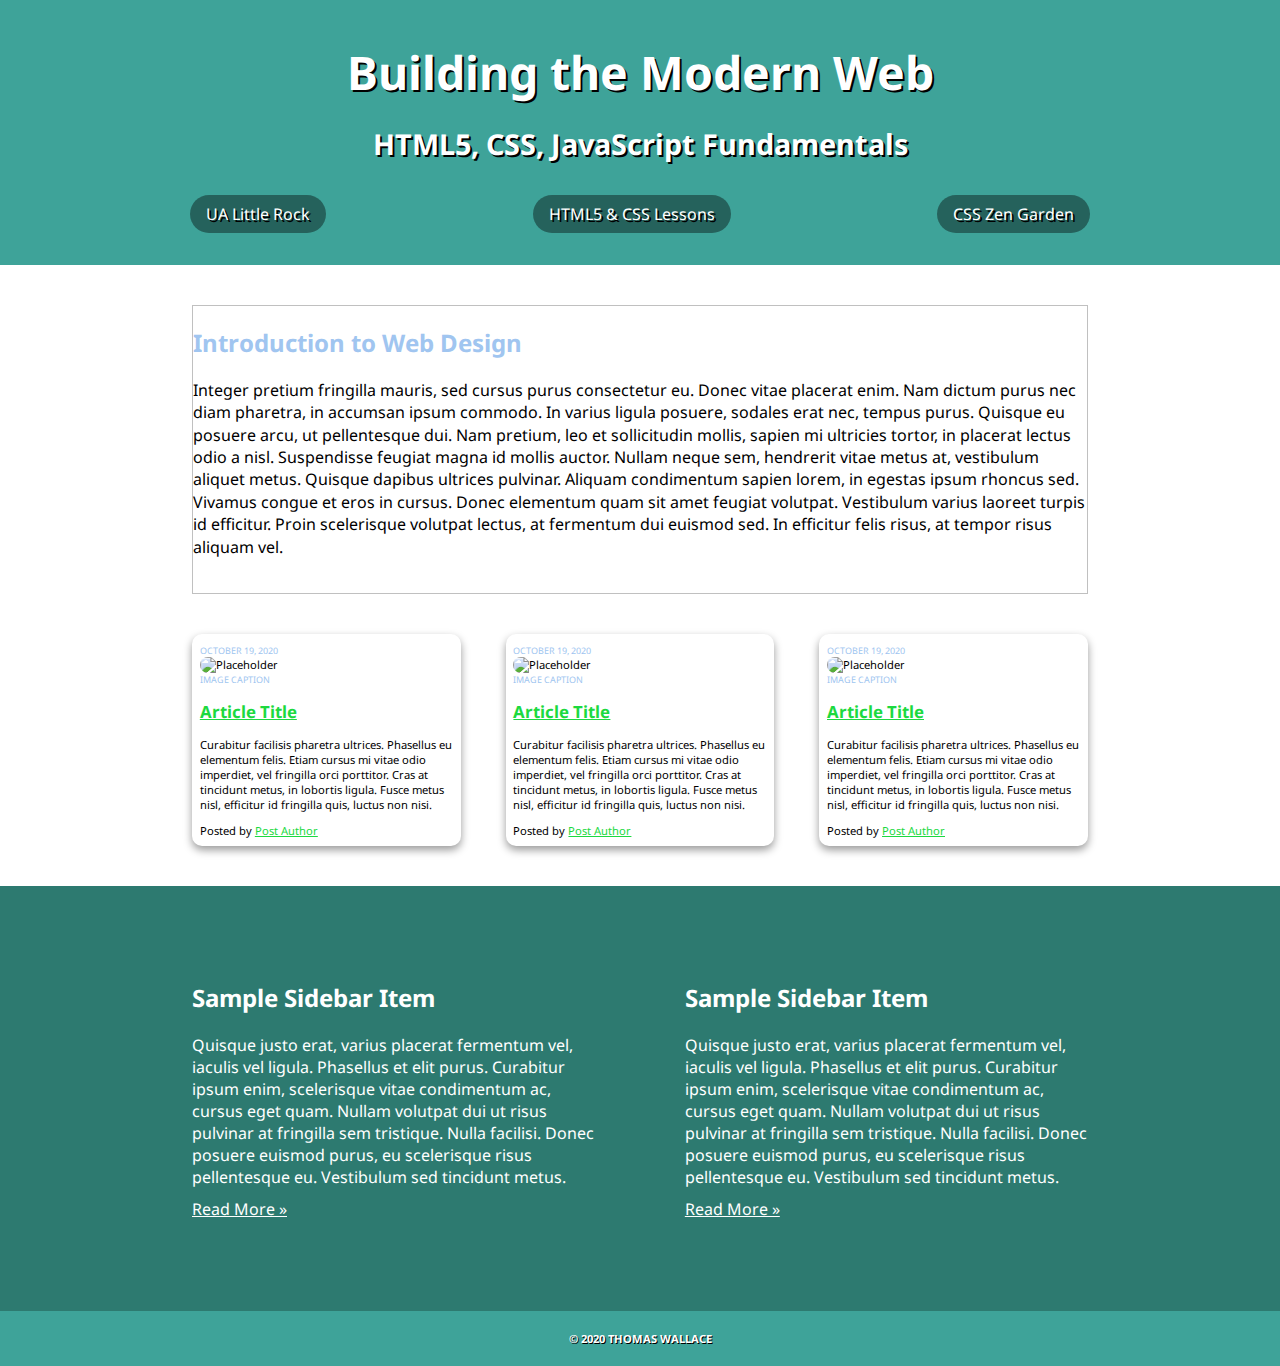
==== css-demo/index.html @ 1737978f "Added new link" ====
<!DOCTYPE html>
<html lang="en">

<head>
  <title>IFSC 1310 - Prototype</title>
  <meta charset="UTF-8" />
  <meta name="description" content="Keyword rich narrative on site purpose" />
  <meta name="author" content="Thomas Wallace" />
  <link rel="stylesheet" href="assets/css/style.css" />
  <link rel="preconnect" href="https://fonts.googleapis.com">
  <link rel="preconnect" href="https://fonts.gstatic.com" crossorigin>
  <link href="https://fonts.googleapis.com/css2?family=Noto+Sans&display=swap" rel="stylesheet">
</head>

<body>
  <header role="banner" class="primary">
    <h1><a href="index.html">Building the Modern Web</a></h1>
    <h2>HTML5, CSS, JavaScript Fundamentals</h2>
    <nav role="navigation">
      <ul>
        <li><a href="https://ualr.edu/">UA Little Rock</a></li>
        <li><a href="http://learn.shayhowe.com/html-css/getting-to-know-html/">HTML5 & CSS Lessons</a></li>
        <li><a href="http://www.csszengarden.com/">CSS Zen Garden</a></li>
      </ul>
    </nav>
  </header>
  <section id="intro" class="container">
    <h2>Introduction to Web Design</h2>
    <p>Integer pretium fringilla mauris, sed cursus purus consectetur eu. Donec vitae placerat enim. Nam dictum purus nec diam pharetra, in accumsan ipsum commodo. In varius ligula posuere, sodales erat nec, tempus purus. Quisque eu posuere arcu, ut pellentesque
      dui. Nam pretium, leo et sollicitudin mollis, sapien mi ultricies tortor, in placerat lectus odio a nisl. Suspendisse feugiat magna id mollis auctor. Nullam neque sem, hendrerit vitae metus at, vestibulum aliquet metus. Quisque dapibus ultrices
      pulvinar. Aliquam condimentum sapien lorem, in egestas ipsum rhoncus sed. Vivamus congue et eros in cursus. Donec elementum quam sit amet feugiat volutpat. Vestibulum varius laoreet turpis id efficitur. Proin scelerisque volutpat lectus, at fermentum
      dui euismod sed. In efficitur felis risus, at tempor risus aliquam vel.</p>
  </section>

  <section id="content" class="container">
    <article class="post">
      <header>
        <time class="post-date" datetime="2020-10-19">October 19, 2020</time>
        <figure>
          <img src="https://via.placeholder.com/300x200" alt="Placeholder" />
          <figcaption>Image Caption</figcaption>
        </figure>
        <h2> <a href="#" rel="bookmark" title="link to this post">Article Title</a> </h2>
      </header>
      <p>Curabitur facilisis pharetra ultrices. Phasellus eu elementum felis. Etiam cursus mi vitae odio imperdiet, vel fringilla orci porttitor. Cras at tincidunt metus, in lobortis ligula. Fusce metus nisl, efficitur id fringilla quis, luctus non nisi.
        </p>
      <footer class="post-meta"> Posted by <a href="#">Post Author</a></footer>
    </article>
    <article class="post">
      <header>
        <time class="post-date" datetime="2020-10-19">October 19, 2020</time>
        <figure>
          <img src="http://placehold.it/300x200?text=Placeholder+Image" alt="Placeholder" />
          <figcaption>Image Caption</figcaption>
        </figure>
        <h2> <a href="#" rel="bookmark" title="link to this post">Article Title</a> </h2>
      </header>
      <p>Curabitur facilisis pharetra ultrices. Phasellus eu elementum felis. Etiam cursus mi vitae odio imperdiet, vel fringilla orci porttitor. Cras at tincidunt metus, in lobortis ligula. Fusce metus nisl, efficitur id fringilla quis, luctus non nisi.
        </p>
      <footer class="post-meta"> Posted by <a href="#">Post Author</a></footer>
    </article>
    <article class="post">
      <header>
       <time class="post-date" datetime="2020-10-19">October 19, 2020</time>
        <figure>
          <img src="http://placehold.it/300x200?text=Placeholder+Image" alt="Placeholder" />
          <figcaption>Image Caption</figcaption>
        </figure>
        <h2> <a href="#" rel="bookmark" title="link to this post">Article Title</a> </h2>
      </header>
      <p>Curabitur facilisis pharetra ultrices. Phasellus eu elementum felis. Etiam cursus mi vitae odio imperdiet, vel fringilla orci porttitor. Cras at tincidunt metus, in lobortis ligula. Fusce metus nisl, efficitur id fringilla quis, luctus non nisi.</p>
      <footer class="post-meta"> Posted by <a href="#">Post Author</a></footer>
    </article>
  </section>
  <aside role="complementary">
    <div class="container">
      <article class="widget">
        <header>
          <h2>Sample Sidebar Item </h2>
        </header>
        <p>Quisque justo erat, varius placerat fermentum vel, iaculis vel ligula. Phasellus et elit purus. Curabitur ipsum enim, scelerisque vitae condimentum ac, cursus eget quam. Nullam volutpat dui ut risus pulvinar at fringilla sem tristique. Nulla facilisi.
          Donec posuere euismod purus, eu scelerisque risus pellentesque eu. Vestibulum sed tincidunt metus. <a href="#">Read More &raquo;</a></p>
        <footer>Widget Footer</footer>
      </article>
      <article class="widget">
        <header>
          <h2>Sample Sidebar Item </h2>
        </header>
        <p>Quisque justo erat, varius placerat fermentum vel, iaculis vel ligula. Phasellus et elit purus. Curabitur ipsum enim, scelerisque vitae condimentum ac, cursus eget quam. Nullam volutpat dui ut risus pulvinar at fringilla sem tristique. Nulla facilisi.
          Donec posuere euismod purus, eu scelerisque risus pellentesque eu. Vestibulum sed tincidunt metus. <a href="#">Read More &raquo;</a></p>
        <footer>Widget Footer</footer>
      </article>
    </div>
  </aside>
  <!--#secondary -->
  <!--#content -->

  <footer id="colophon" role="contentinfo">
    <h6>&copy; 2020 Thomas Wallace</h6>
  </footer>
</body>

</html>
---- css-demo/assets/css/style.css ----
/* #
 Solid Blue #2835EB
 Dark Teal #3EA399
 Lime Green #1CD93F
 Light Green #B4F008
t BlueLight  #A0C5F0
 */
 html{
    box-sizing: border-box;
}
*,
*:before,
*:after{
    box-sizing: inherit;
}

.container{
    width:70vw;
    margin: 40px auto;
    max-width: 960px;
}

img{
    max-width: 100%;
    height:auto;
}

body{
    font-family: 'Noto Sans', sans-serif;
    margin:0;
}

header.primary{
    background:#3EA399;
    text-align:center;
    color:#ffffff;
    text-shadow: 2px 2px #000000;
    /* Long Form */
    padding-top: 40px;
    padding-right: 40px;
    padding-bottom: 20px;
    padding-left: 40px;
    /* T,R,B,L */
    padding: 20px 40px 20px 40px;
    /* Top/Bottom  Right/Left */
    padding: 20px 40px;
}

header.primary h1{
    font-size:2.9rem;
    margin:20px 0;
}

header.primary h1 a{
    color:#ffffff;
    text-decoration:none;
}

header.primary h2{
    font-size:1.8rem;
    /* Top | Left/Right | Bottom */
    margin: 20px auto 40px;
}

 header.primary nav{
     width:80vw;
     margin:20px auto;
     max-width:900px;
 }
 
 header.primary nav ul{
     padding: 0;
     display: flex;
     flex-direction: row;
     justify-content: space-between;
 }
 header.primary nav ul li{
     list-style-type: none;
 }
 header.primary nav ul li a{
     color:#ffffff;
     text-decoration:none;
     background-color:#000000;
     background-color:rgba(0,0,0,.4);
     padding:8px 16px;
     border-radius:20px;
     transition:.5s
 }
 
header.primary nav a:hover,
header.primary nav a:active {
  background-color: rgba(0, 0, 0, 0.8);
}

#intro{
    border: 1px solid #c0c0c0;
    padding-bottom: 1.2rem;
}

#intro h2{
    color: #A0C5F0;
}

#intro p{
    line-height:1.4;
}

#content{
    display: flex;
    flex-direction:row;
    justify-content:space-between;
}

#content article.post{
    width:30%;
    box-shadow: 0 4px 8px rgba(0,0,0,.4);
    padding:.7em;
    font-size: .7rem;
    border-radius:10px;
    transition:.5s;
}

#content article.post:hover{
    box-shadow:0 8px 16px rgba(0,0,0,.4);
}

article.post figure{
    margin:0;
}

article.post time, article.post figcaption, 
articl.post .post-meta{
    font-size:.8em;
    text-transform:uppercase;
    color:#A0C5F0;
}

 article.post img{
     border-radius: 150px;
 }
 
 article.post a:link, article.post a:visited{
     color:#1CD93F;
 }

article.post a:hover, article.post a:active{
     text-decoration:none;
 }

aside[role="complementary"]{
background-color: #2D7A70;
color:#ffffff;
padding:2.2rem;
}

aside .container{
    display:flex;
    flex-direction:row;
    justify-content:space-between;
}

aside article.widget{
    width:45%;
}

aside a:link {
    color:white;
    display:block;
    margin-top:10px;
}

aside article.widget footer{
    display:none;
}

#colophon{
    background-color:#3EA399;
}

#colophon h6{
    padding:20px;
    margin:0;
    text-align: center;
    color:#fff;
    font-size:.7rem;
    text-transform: uppercase;
    text-shadow:1px 1px #000000;
}






/* Medua Query Example */

@media screen and (max-width:585px){
    header.primary nav ul{
        display:flex;
        flex-direction:column;
        justify-content:space-around;
        margin:0 auto;
        width:60vw;
    }
    
    header.primary nav a{
        display: block;
    }
}
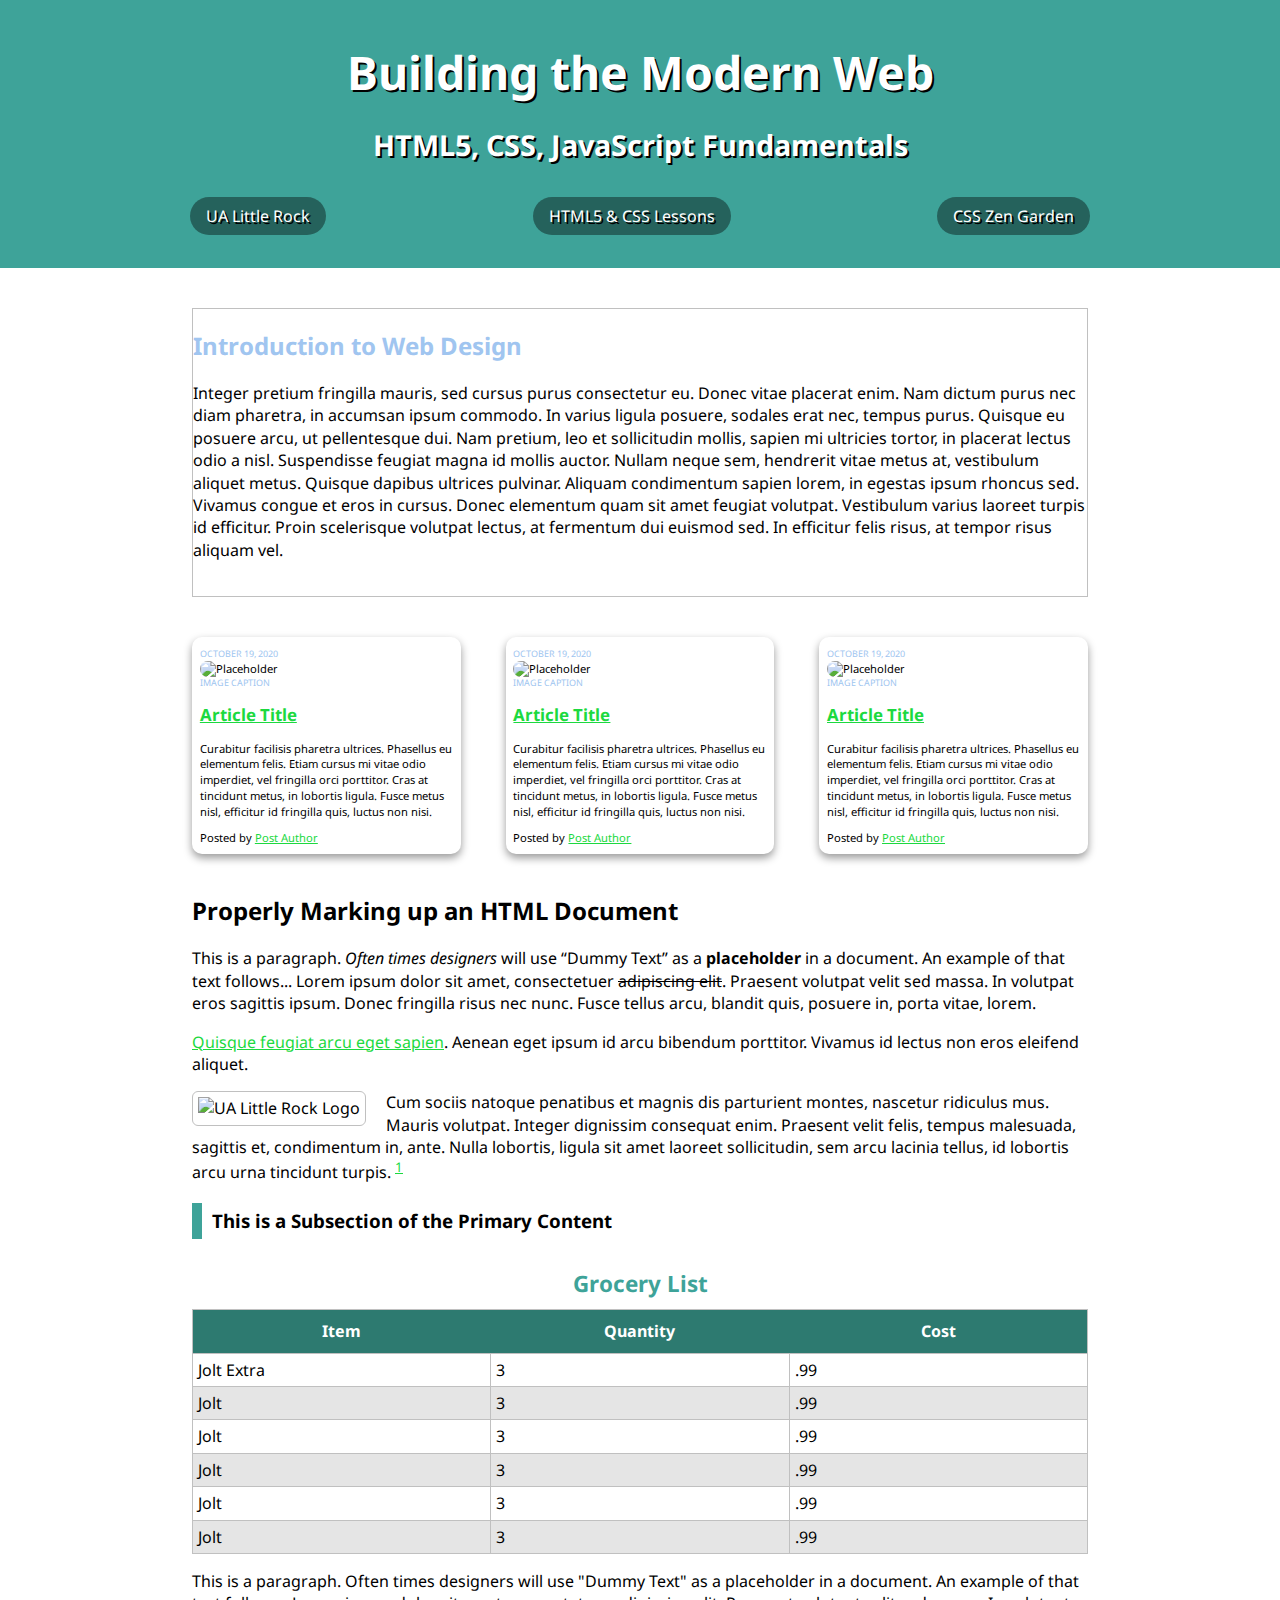
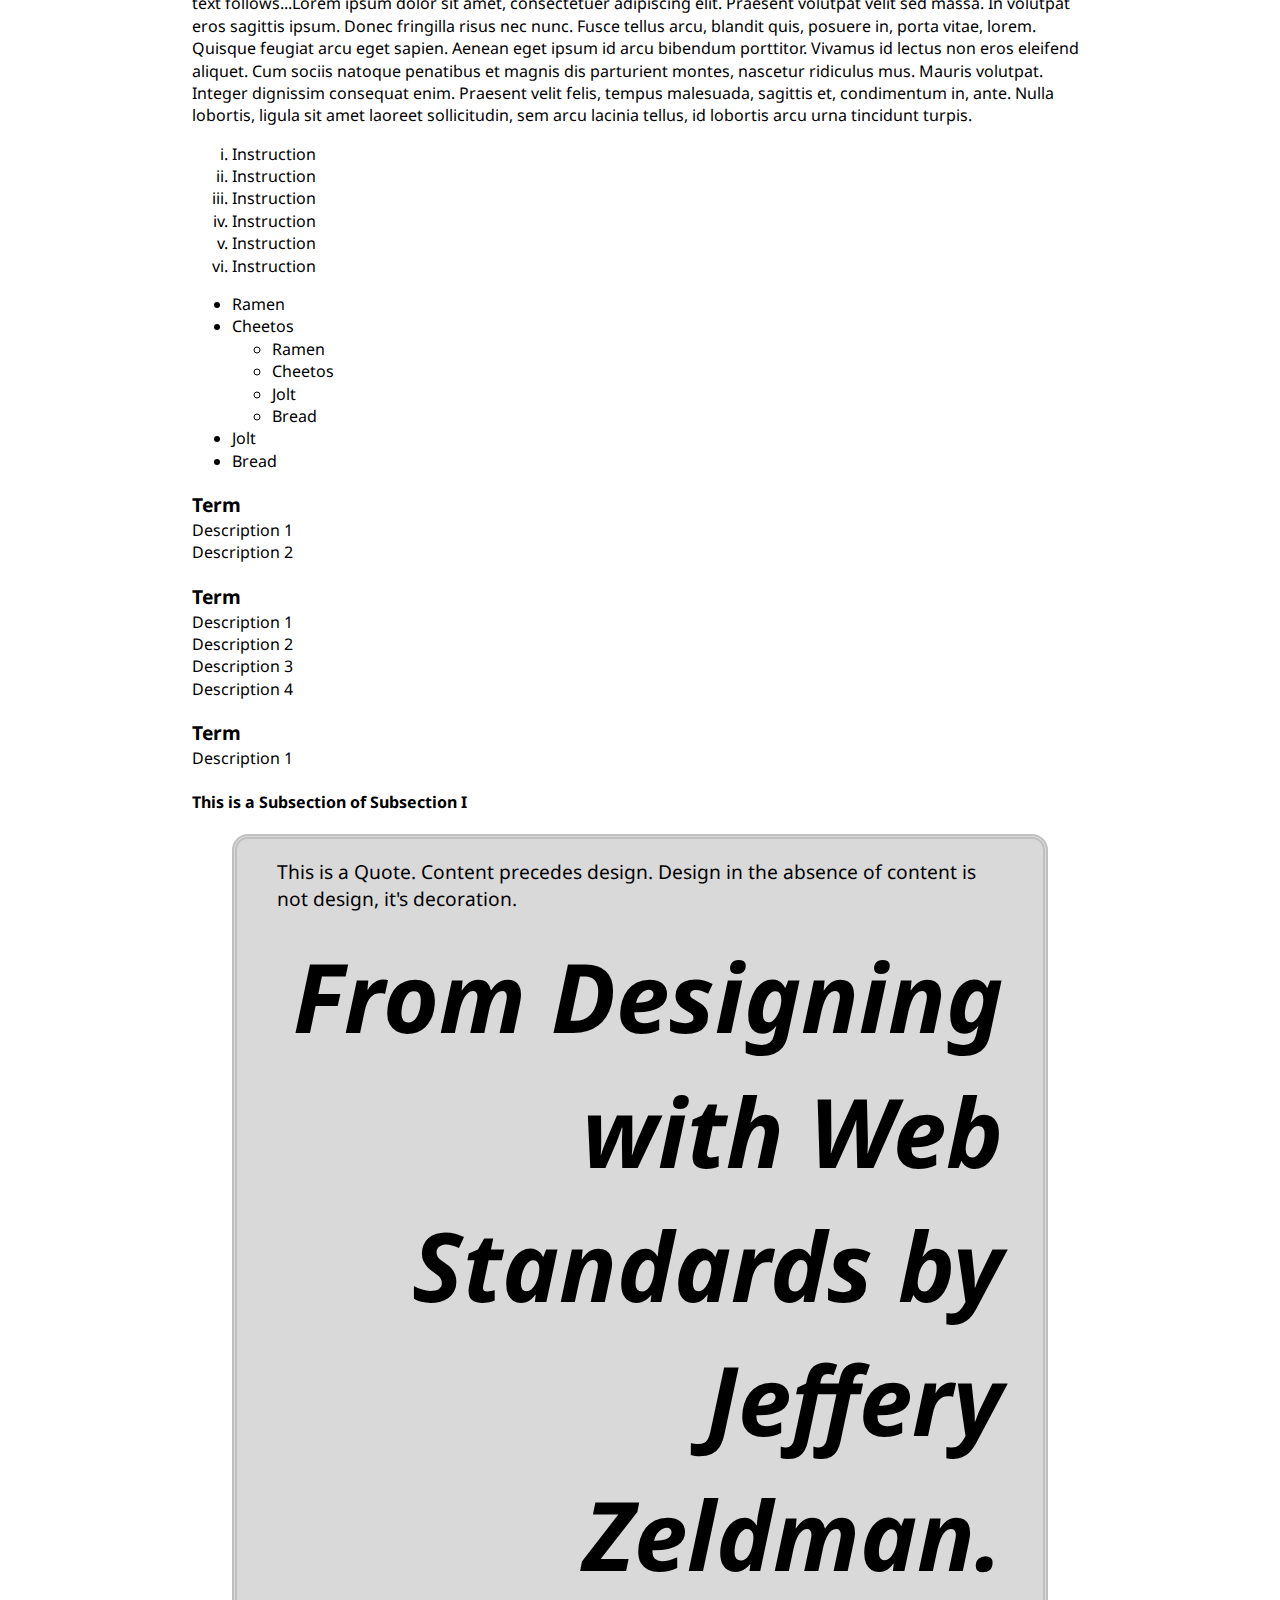
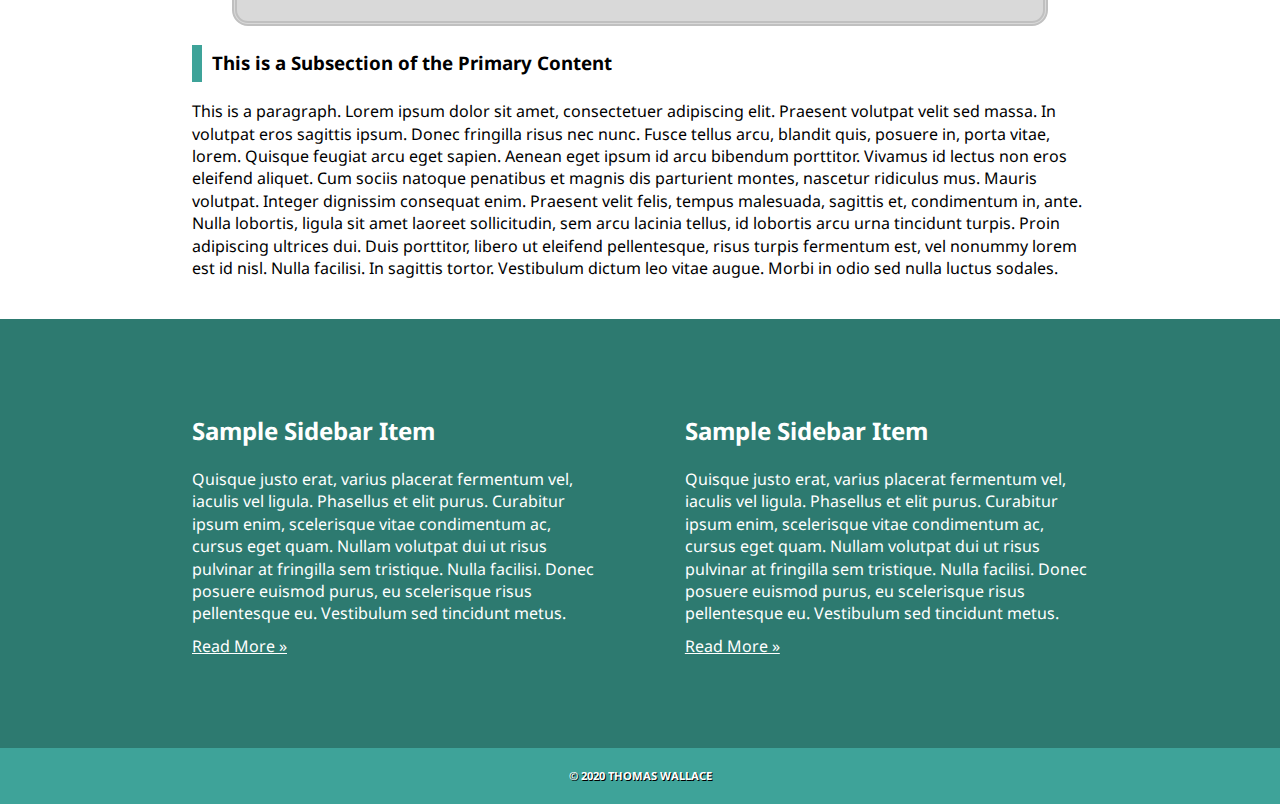
==== commit b8015b10: "New files and updated css-demo" ====
--- a/css-demo/index.html
+++ b/css-demo/index.html
@@ -50,7 +50,7 @@
       <header>
         <time class="post-date" datetime="2020-10-19">October 19, 2020</time>
         <figure>
-          <img src="http://placehold.it/300x200?text=Placeholder+Image" alt="Placeholder" />
+          <img src="https://via.placeholder.com/300x200" alt="Placeholder" />
           <figcaption>Image Caption</figcaption>
         </figure>
         <h2> <a href="#" rel="bookmark" title="link to this post">Article Title</a> </h2>
@@ -63,7 +63,7 @@
       <header>
        <time class="post-date" datetime="2020-10-19">October 19, 2020</time>
         <figure>
-          <img src="http://placehold.it/300x200?text=Placeholder+Image" alt="Placeholder" />
+          <img src="https://via.placeholder.com/300x200" alt="Placeholder" />
           <figcaption>Image Caption</figcaption>
         </figure>
         <h2> <a href="#" rel="bookmark" title="link to this post">Article Title</a> </h2>
@@ -72,6 +72,134 @@
       <footer class="post-meta"> Posted by <a href="#">Post Author</a></footer>
     </article>
   </section>
+  <section id="additional-elements" class="container">
+  <h2>Properly Marking up an HTML Document</h2>
+  <!--(Primary Content Heading)-->
+
+  <p>This is a paragraph. <em>Often times designers</em> will use <q>Dummy Text</q>
+  as a <strong>placeholder</strong> in a document. An example of that text follows...
+  Lorem ipsum dolor sit amet, consectetuer <del>adipiscing elit</del>. Praesent volutpat
+    velit sed massa. In volutpat eros sagittis ipsum. Donec fringilla risus 
+    nec nunc. Fusce tellus arcu, blandit quis, posuere in, porta vitae, lorem.</p>
+
+  <p> <a href="#">Quisque feugiat arcu eget sapien</a>. <span class="foo">Aenean</span> 
+  eget ipsum id arcu bibendum porttitor. Vivamus id lectus non eros eleifend aliquet.</p>
+  <p> <img src="https://thomaswallace.net/wp-content/uploads/2018/02/ualr.png" 
+  alt="UA Little Rock Logo" class="img-left"/>Cum sociis natoque penatibus et magnis dis parturient
+  montes, nascetur ridiculus mus. Mauris volutpat. Integer dignissim consequat enim. Praesent velit felis,
+    tempus malesuada, sagittis et, condimentum in, ante. Nulla lobortis, ligula sit amet laoreet 
+    sollicitudin, sem arcu lacinia tellus, id lobortis arcu urna tincidunt turpis. 
+    <sup><a href="#">1</a></sup> </p>
+
+  <h3>This is a Subsection of the Primary Content</h3>
+  <!-- (Subsection I)-->
+
+  <table>
+    <caption>Grocery List</caption>
+    <thead>
+      <!--Design Time Attribute - Remove before Prodution-->
+      <tr>
+        <th scope="col">Item</th>
+        <th scope="col">Quantity</th>
+        <th scope="col">Cost</th>
+      </tr>
+    </thead>
+    <tr>
+      <td>Jolt Extra</td>
+      <td>3</td>
+      <td>.99</td>
+    </tr>
+    <tr>
+      <td>Jolt</td>
+      <td>3</td>
+      <td>.99</td>
+    </tr>
+    <tr>
+      <td>Jolt</td>
+      <td>3</td>
+      <td>.99</td>
+    </tr>
+    <tr>
+      <td>Jolt</td>
+      <td>3</td>
+      <td>.99</td>
+    </tr>
+    <tr>
+      <td>Jolt</td>
+      <td>3</td>
+      <td>.99</td>
+    </tr>
+    <tr>
+      <td>Jolt</td>
+      <td>3</td>
+      <td>.99</td>
+    </tr>
+  </table>
+
+  <p>This is a paragraph. Often times designers will use "Dummy Text" as a placeholder
+  in a document. An example of that text follows...Lorem ipsum dolor sit amet, consectetuer
+  adipiscing elit. Praesent volutpat velit sed massa. In volutpat eros sagittis
+    ipsum. Donec fringilla risus nec nunc. Fusce tellus arcu, blandit quis, posuere in,
+    porta vitae, lorem. Quisque feugiat arcu eget sapien. Aenean eget ipsum id arcu bibendum 
+    porttitor. Vivamus id lectus non eros eleifend aliquet. Cum sociis natoque
+    penatibus et magnis dis parturient montes, nascetur ridiculus mus. Mauris volutpat. 
+    Integer dignissim consequat enim. Praesent velit felis, tempus malesuada, sagittis et, 
+    condimentum in, ante. Nulla lobortis, ligula sit amet laoreet sollicitudin,
+    sem arcu lacinia tellus, id lobortis arcu urna tincidunt turpis.</p>
+
+  <!--This is a list of instructions.-->
+
+  <ol>
+    <li>Instruction</li>
+    <li>Instruction</li>
+    <li>Instruction</li>
+    <li>Instruction</li>
+    <li>Instruction</li>
+    <li>Instruction</li>
+  </ol>
+
+  <!--This is a list of items to purchase at the grocery store.-->
+
+  <ul>
+    <li>Ramen</li>
+    <li>Cheetos
+      <ul>
+        <li>Ramen</li>
+        <li>Cheetos</li>
+        <li>Jolt</li>
+        <li>Bread</li>
+      </ul>
+    </li>
+    <li>Jolt</li>
+    <li>Bread</li>
+  </ul>
+
+  <!--This is an Example of how we should mark up a term and its description(s)-->
+  <dl>
+    <dt>Term</dt>
+    <dd>Description 1</dd>
+    <dd>Description 2</dd>
+    <dt>Term</dt>
+    <dd>Description 1</dd>
+    <dd>Description 2</dd>
+    <dd>Description 3</dd>
+    <dd>Description 4</dd>
+    <dt>Term</dt>
+    <dd>Description 1</dd>
+  </dl>
+
+  <h4>This is a Subsection of Subsection I</h4>
+
+  <blockquote>This is a Quote. Content precedes design. Design in the absence of content is not design, it's decoration. <cite>From Designing with Web Standards by Jeffery Zeldman.</cite></blockquote>
+
+  <h3>This is a Subsection of the Primary Content</h3>
+  <!--(Subsection II)-->
+
+  <p>This is a paragraph. Lorem ipsum dolor sit amet, consectetuer adipiscing elit. Praesent volutpat velit sed massa. In volutpat eros sagittis ipsum. Donec fringilla risus nec nunc. Fusce tellus arcu, blandit quis, posuere in, porta vitae, lorem. Quisque
+    feugiat arcu eget sapien. Aenean eget ipsum id arcu bibendum porttitor. Vivamus id lectus non eros eleifend aliquet. Cum sociis natoque penatibus et magnis dis parturient montes, nascetur ridiculus mus. Mauris volutpat. Integer dignissim consequat
+    enim. Praesent velit felis, tempus malesuada, sagittis et, condimentum in, ante. Nulla lobortis, ligula sit amet laoreet sollicitudin, sem arcu lacinia tellus, id lobortis arcu urna tincidunt turpis. Proin adipiscing ultrices dui. Duis porttitor,
+    libero ut eleifend pellentesque, risus turpis fermentum est, vel nonummy lorem est id nisl. Nulla facilisi. In sagittis tortor. Vestibulum dictum leo vitae augue. Morbi in odio sed nulla luctus sodales.</p>
+</section>
   <aside role="complementary">
     <div class="container">
       <article class="widget">
--- a/css-demo/assets/css/style.css
+++ b/css-demo/assets/css/style.css
@@ -25,9 +25,71 @@
     height:auto;
 }
 
+.img-right{
+    float:right;
+    border:1px solid #c0c0c0;
+    padding:5px;
+    border-radius:6px;
+    margin-left:20px;
+}
+
+.img-left{
+    float:left;
+    border:1px solid #c0c0c0;
+    padding:5px;
+    border-radius:6px;
+    margin-right:20px;
+}
+
+.img-center{
+    display:block;
+    border:1px solid #c0c0c0;
+    padding:5px;
+    border-radius:6px;
+    margin: 20 px auto;
+}
+
+#additional-elements h3{
+    border-left: 10px solid #3EA399;
+    padding:5px 10px;
+}
+
+
+
+table{
+    width:100%;
+    border:1px solid #c0c0c0;
+    border-collapse:collapse;
+}
+table caption{
+    color:#3EA399;
+    padding:10px;
+    font-weight:bold;
+    font-size:1.4rem;
+}
+
+table tr:nth-child(even){
+    background-color:rgba(0,0,0,.1);
+}
+
+table td{
+    border:1px solid #c0c0c0;
+    padding:5px;
+}
+
+table th{
+    background-color:#2D7A70;
+    color:#fff;
+    width:33%;
+    padding:10px;
+}
+
+
+
 body{
     font-family: 'Noto Sans', sans-serif;
     margin:0;
+    line-height: 1.4;
 }
 
 header.primary{
@@ -187,10 +249,61 @@
     text-shadow:1px 1px #000000;
 }
 
-
-
-
-
+#additional-elements a:link, #additional-elements
+a:visited{
+    color:#1CD93F;
+}
+
+#additional-elements a:hover, #additional-elements
+a:active{
+    text-decoration:none;
+}
+
+#additional-elements ol{
+    list-style-type:lower-roman;
+}
+
+#additional-elments ul{
+    list-style-type:square;
+}
+
+#additonal-elements ul ul{
+    list-style-type:disc;
+}
+
+#additional-elements dl{
+  
+}
+
+#additional-elements dt{
+  font-weight:bold;
+  font-size:1.2rem;
+  margin-top:20px;
+}
+
+dd+dt{
+    margin-top:20px;
+}
+
+#additional-elements dd{
+  margin:0;
+}
+
+blockquote{
+    background:rgba(0,0,0,.15);
+    padding:20px 40px;
+    border:5px double #c0c0c0;
+    border-radius:16px;
+    font-size:1.2em;
+}
+
+blockquote cite{
+    display:block;
+    text-align:right;
+    font-weight:bold;
+    font-size: 6rem;
+    padding-top:1rem;
+}
 
 /* Medua Query Example */
 
